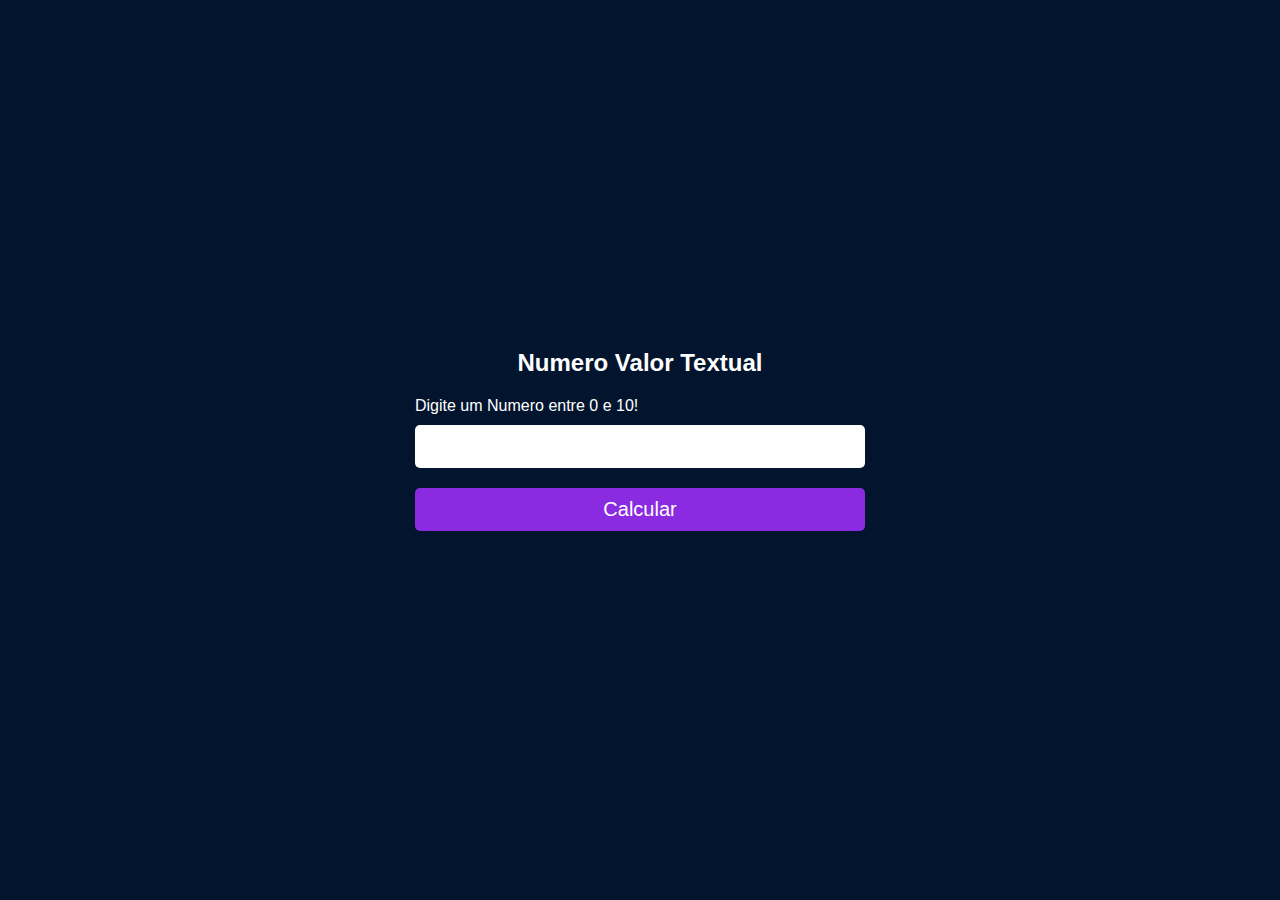
==== Q1/index.html @ 666477b1 "aula 05" ====
<!DOCTYPE html>
<html lang="en">
<head>
    <meta charset="UTF-8">
    <meta http-equiv="X-UA-Compatible" content="IE=edge">
    <meta name="viewport" content="width=device-width, initial-scale=1.0">
    <link rel="stylesheet" href="index.css">
    <title>Valor Textual</title>
</head>
<body> 
    <main>
        <h2>Numero Valor Textual</h2>
        <div class="operador1">
            <label for="numero">Digite um Numero entre 0 e 10!</label>
            <input type="text" id="inteiro">
        </div>
        <div class="divcalc">
            <button onclick="mostrainteiro()">Calcular</button>
        </div>
        <span id="resultado"></span>
    </main>
    
    <script src="index.js"></script>
</body>
</html>
---- Q1/index.css ----
*{
    margin: 0px;
    padding: 0px;
    box-sizing: border-box;
    font-family: Arial, Helvetica, sans-serif;
}
body{
    width: 100vw;
    height: 100vh;
    display: flex;
    justify-content: center;
    background-color: #03152e;
    color: white;
}
main{
    width: 500px;
    display: flex;
    justify-content: center;
    align-items: center;
    flex-direction: column;
    gap: 20px;
}
.operador1,.divcalc{
    width: 90%;
    display: flex;
    flex-direction: column;
    gap: 10px;
}
input,button{
    padding: 10px;
    font-size: 20px;
    outline: none;
    border: none;
    border-radius: 5px;
}
button{
    cursor: pointer;
    background-color: blueviolet;
    color: white;
}
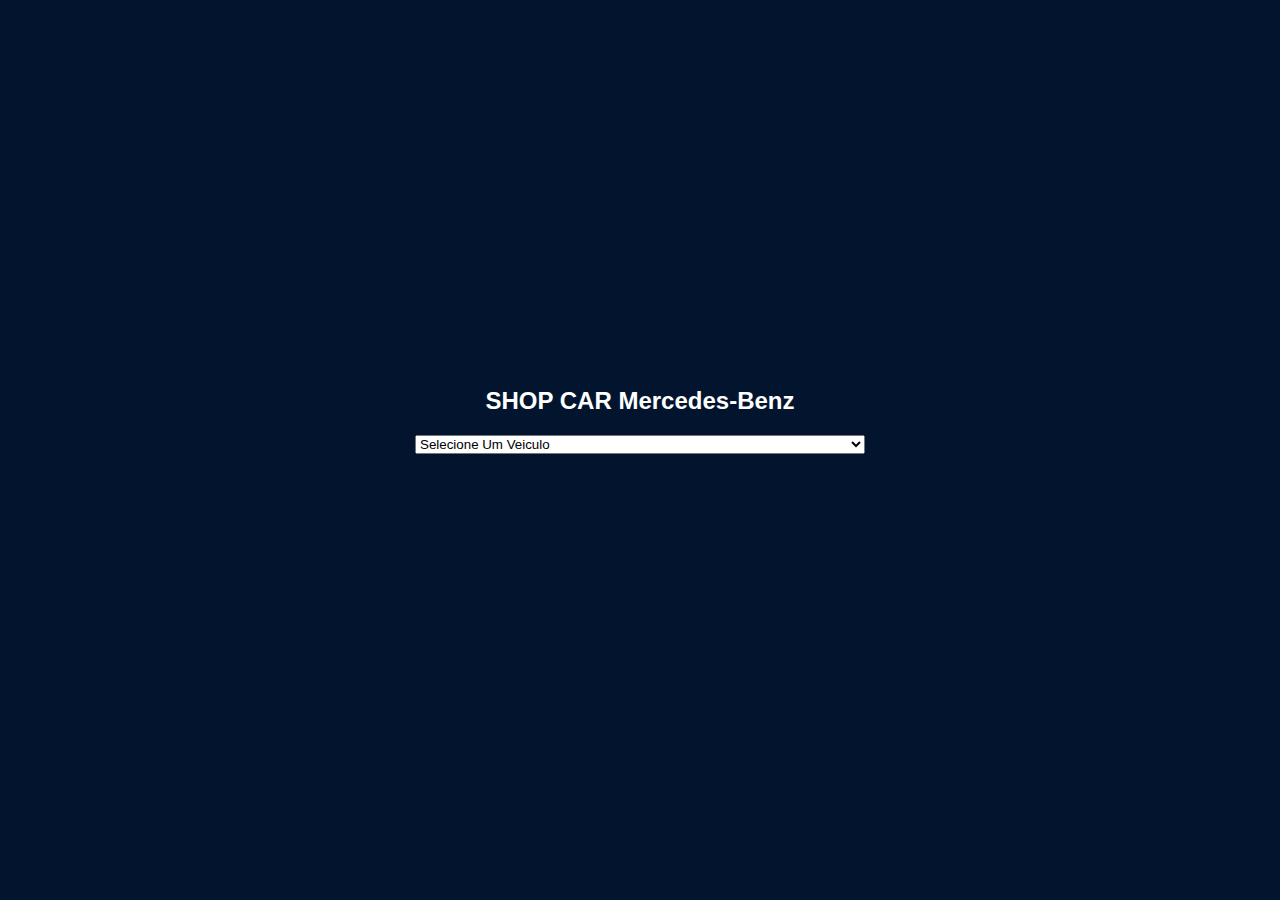
==== commit 3d2c5d9d: "aula 06" ====
--- a/Q1/index.html
+++ b/Q1/index.html
@@ -1,25 +1,37 @@
 <!DOCTYPE html>
-<html lang="en">
+<html lang="pt-BR">
 <head>
     <meta charset="UTF-8">
     <meta http-equiv="X-UA-Compatible" content="IE=edge">
     <meta name="viewport" content="width=device-width, initial-scale=1.0">
     <link rel="stylesheet" href="index.css">
-    <title>Valor Textual</title>
+    <title>SHOP CAR</title>
 </head>
-<body> 
+<body>
     <main>
-        <h2>Numero Valor Textual</h2>
+        <h2>SHOP CAR Mercedes-Benz</h2>
         <div class="operador1">
-            <label for="numero">Digite um Numero entre 0 e 10!</label>
-            <input type="text" id="inteiro">
+            <select name="" id="opçao">
+                <option value="seleçao">Selecione Um Veiculo</option>
+                <option value="img1">Mercedes-Benz CLA 250 2.0</option>
+                <option value="img2">Mercedes-Benz EQC 400 AMG Line</option>
+                <option value="img3">Mercedes-Benz A35 AMG 2.0 4Matic</option>
+                <option value="img4">Mercedes-Benz A45 S AMG 2.0 4Matic</option>
+                <option value="img5">Mercedes-Benz A250 2.0</option>
+            </select>
         </div>
-        <div class="divcalc">
-            <button onclick="mostrainteiro()">Calcular</button>
+        <img alt="" id="image">
+        <div class="container">
+            <p id="nome"></p>
+            <p id="fabri"></p>
+            <p id="speed"></p>
+            <p id="km"></p>
+            <p id="power"></p>
+            <p id="preço"></p>
         </div>
-        <span id="resultado"></span>
+        <span id="invalid"></span>
     </main>
     
-    <script src="index.js"></script>
+    <script src="index.js"></script> 
 </body>
 </html>--- a/Q1/index.css
+++ b/Q1/index.css
@@ -20,21 +20,20 @@
     flex-direction: column;
     gap: 20px;
 }
-.operador1,.divcalc{
+.operador1{
     width: 90%;
     display: flex;
     flex-direction: column;
     gap: 10px;
 }
-input,button{
+input{
     padding: 10px;
     font-size: 20px;
     outline: none;
     border: none;
     border-radius: 5px;
 }
-button{
-    cursor: pointer;
-    background-color: blueviolet;
-    color: white;
+footer,span{
+    display: flex;
+    align-items:flex-end;
 }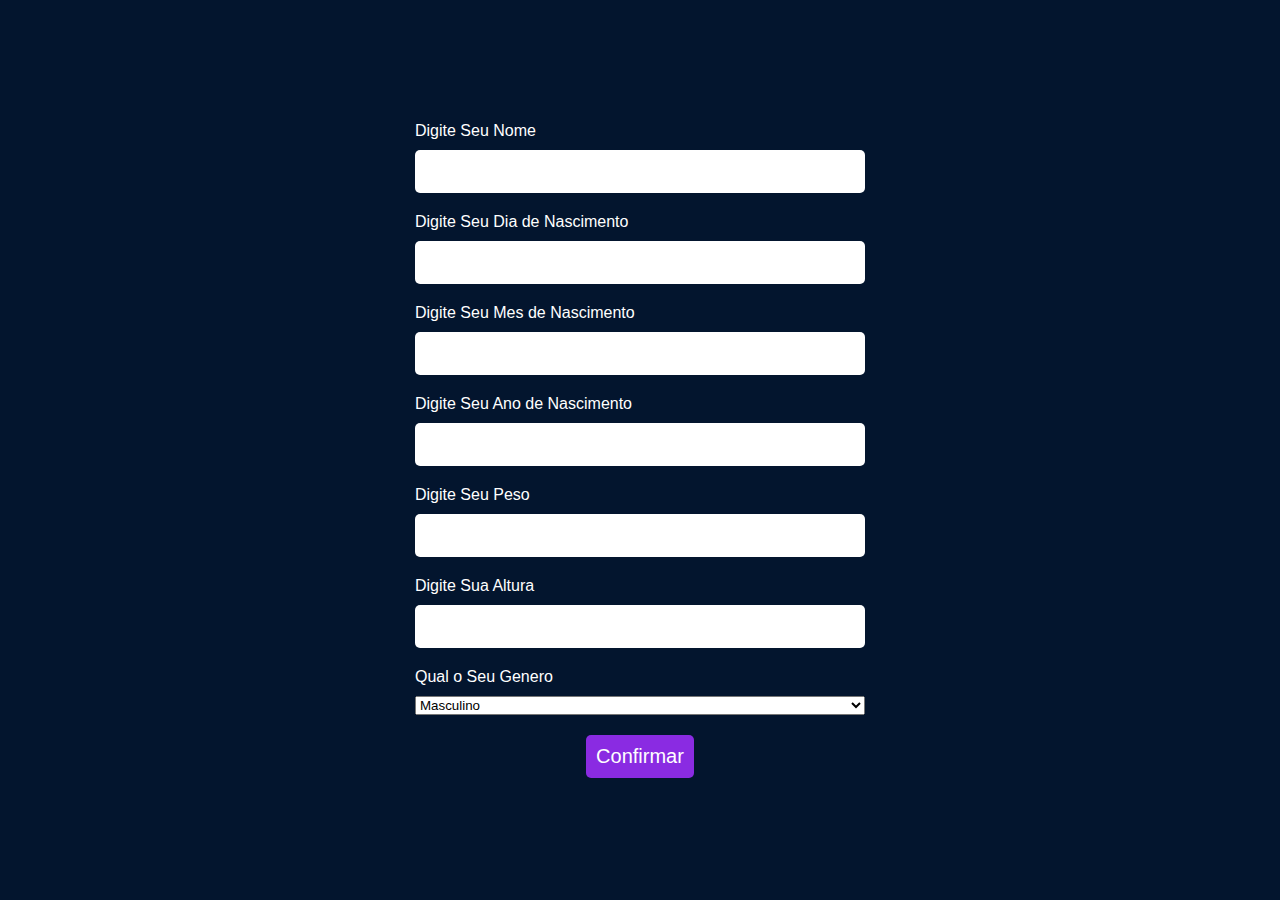
==== commit 0c09b162: "aula 07" ====
--- a/Q1/index.html
+++ b/Q1/index.html
@@ -1,37 +1,52 @@
 <!DOCTYPE html>
-<html lang="pt-BR">
+<html lang="en">
 <head>
     <meta charset="UTF-8">
     <meta http-equiv="X-UA-Compatible" content="IE=edge">
     <meta name="viewport" content="width=device-width, initial-scale=1.0">
     <link rel="stylesheet" href="index.css">
-    <title>SHOP CAR</title>
+    <title>Formulario De Dados</title>
 </head>
 <body>
     <main>
-        <h2>SHOP CAR Mercedes-Benz</h2>
+
         <div class="operador1">
-            <select name="" id="opçao">
-                <option value="seleçao">Selecione Um Veiculo</option>
-                <option value="img1">Mercedes-Benz CLA 250 2.0</option>
-                <option value="img2">Mercedes-Benz EQC 400 AMG Line</option>
-                <option value="img3">Mercedes-Benz A35 AMG 2.0 4Matic</option>
-                <option value="img4">Mercedes-Benz A45 S AMG 2.0 4Matic</option>
-                <option value="img5">Mercedes-Benz A250 2.0</option>
+            <label for="Nome">Digite Seu Nome</label>
+            <input type="text" id="name">
+        </div>
+        <div class="operador1">
+            <label for="data">Digite Seu Dia de Nascimento</label>
+            <input type="text" id="Day">
+        </div>
+        <div class="operador1">
+            <label for="data">Digite Seu Mes de Nascimento</label>
+            <input type="text" id="Mounth">
+        </div>
+        <div class="operador1">
+            <label for="data">Digite Seu Ano de Nascimento</label>
+            <input type="text" id="Year">
+        </div>
+        <div class="operador1">
+            <label for="peso">Digite Seu Peso</label>
+            <input type="text" id="weight">
+        </div>
+        <div class="operador1">
+            <label for="data">Digite Sua Altura</label>
+            <input type="text" id="height">
+        </div>
+        <div class="operador1">
+            <label for="data">Qual o Seu Genero</label>
+            <select name="" id="gender">
+                <option value="Masc">Masculino</option>
+                <option value="femi">Feminino</option>
             </select>
         </div>
-        <img alt="" id="image">
-        <div class="container">
-            <p id="nome"></p>
-            <p id="fabri"></p>
-            <p id="speed"></p>
-            <p id="km"></p>
-            <p id="power"></p>
-            <p id="preço"></p>
+        <div>
+            <button onclick="chamadapelobotao()">Confirmar</button>
+            <span id="result"></span>
         </div>
-        <span id="invalid"></span>
     </main>
     
-    <script src="index.js"></script> 
+    <script src="index.js"></script>
 </body>
 </html>--- a/Q1/index.css
+++ b/Q1/index.css
@@ -26,14 +26,15 @@
     flex-direction: column;
     gap: 10px;
 }
-input{
+input,button{
     padding: 10px;
     font-size: 20px;
     outline: none;
     border: none;
     border-radius: 5px;
 }
-footer,span{
-    display: flex;
-    align-items:flex-end;
+button{
+    cursor: pointer;
+    background-color: blueviolet;
+    color: white;
 }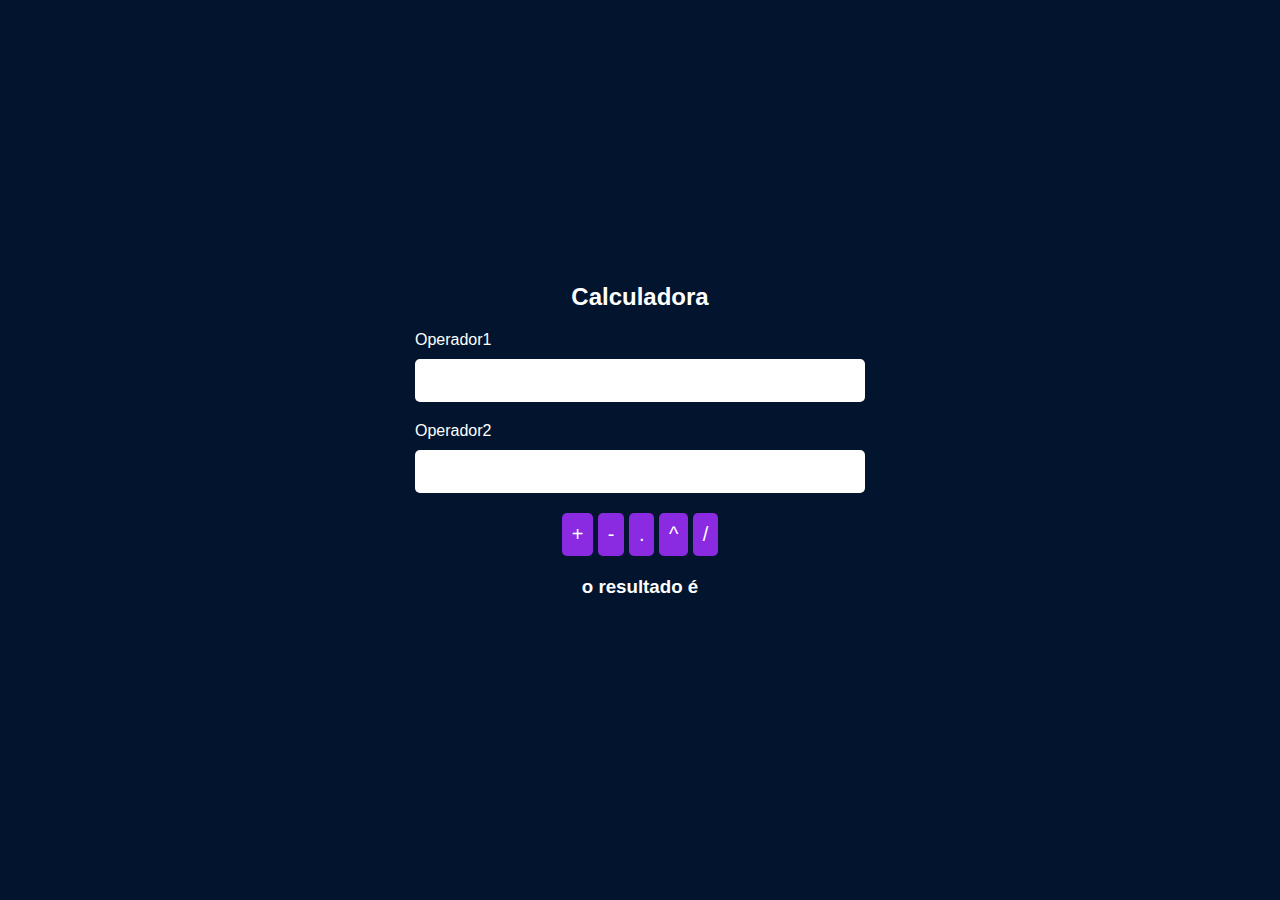
==== commit 7b25c58e: "aula 09" ====
--- a/Q1/index.html
+++ b/Q1/index.html
@@ -1,52 +1,35 @@
 <!DOCTYPE html>
-<html lang="en">
+<html lang="pt-BR">
+
 <head>
     <meta charset="UTF-8">
     <meta http-equiv="X-UA-Compatible" content="IE=edge">
     <meta name="viewport" content="width=device-width, initial-scale=1.0">
     <link rel="stylesheet" href="index.css">
-    <title>Formulario De Dados</title>
+    <title>CALCULADORA</title>
 </head>
+
 <body>
     <main>
-
+        <h2>Calculadora</h2>
         <div class="operador1">
-            <label for="Nome">Digite Seu Nome</label>
-            <input type="text" id="name">
+            <label for="operador1">Operador1</label>
+            <input type="text" id="n1">
         </div>
         <div class="operador1">
-            <label for="data">Digite Seu Dia de Nascimento</label>
-            <input type="text" id="Day">
+            <label for="operador2">Operador2</label>
+            <input type="text" id="n2">
         </div>
-        <div class="operador1">
-            <label for="data">Digite Seu Mes de Nascimento</label>
-            <input type="text" id="Mounth">
+        <div id="operador">
+            <button type="button" id="soma">+</button>
+            <button type="button" id="subtraçao">-</button>
+            <button type="button" id="multiplicaçao">.</button>
+            <button type="button" id="potencia">^</button>
+            <button type="button" id="divisao">/</button>
         </div>
-        <div class="operador1">
-            <label for="data">Digite Seu Ano de Nascimento</label>
-            <input type="text" id="Year">
-        </div>
-        <div class="operador1">
-            <label for="peso">Digite Seu Peso</label>
-            <input type="text" id="weight">
-        </div>
-        <div class="operador1">
-            <label for="data">Digite Sua Altura</label>
-            <input type="text" id="height">
-        </div>
-        <div class="operador1">
-            <label for="data">Qual o Seu Genero</label>
-            <select name="" id="gender">
-                <option value="Masc">Masculino</option>
-                <option value="femi">Feminino</option>
-            </select>
-        </div>
-        <div>
-            <button onclick="chamadapelobotao()">Confirmar</button>
-            <span id="result"></span>
-        </div>
+        <h3>o resultado é</h3><span></span>
     </main>
-    
     <script src="index.js"></script>
 </body>
+
 </html>